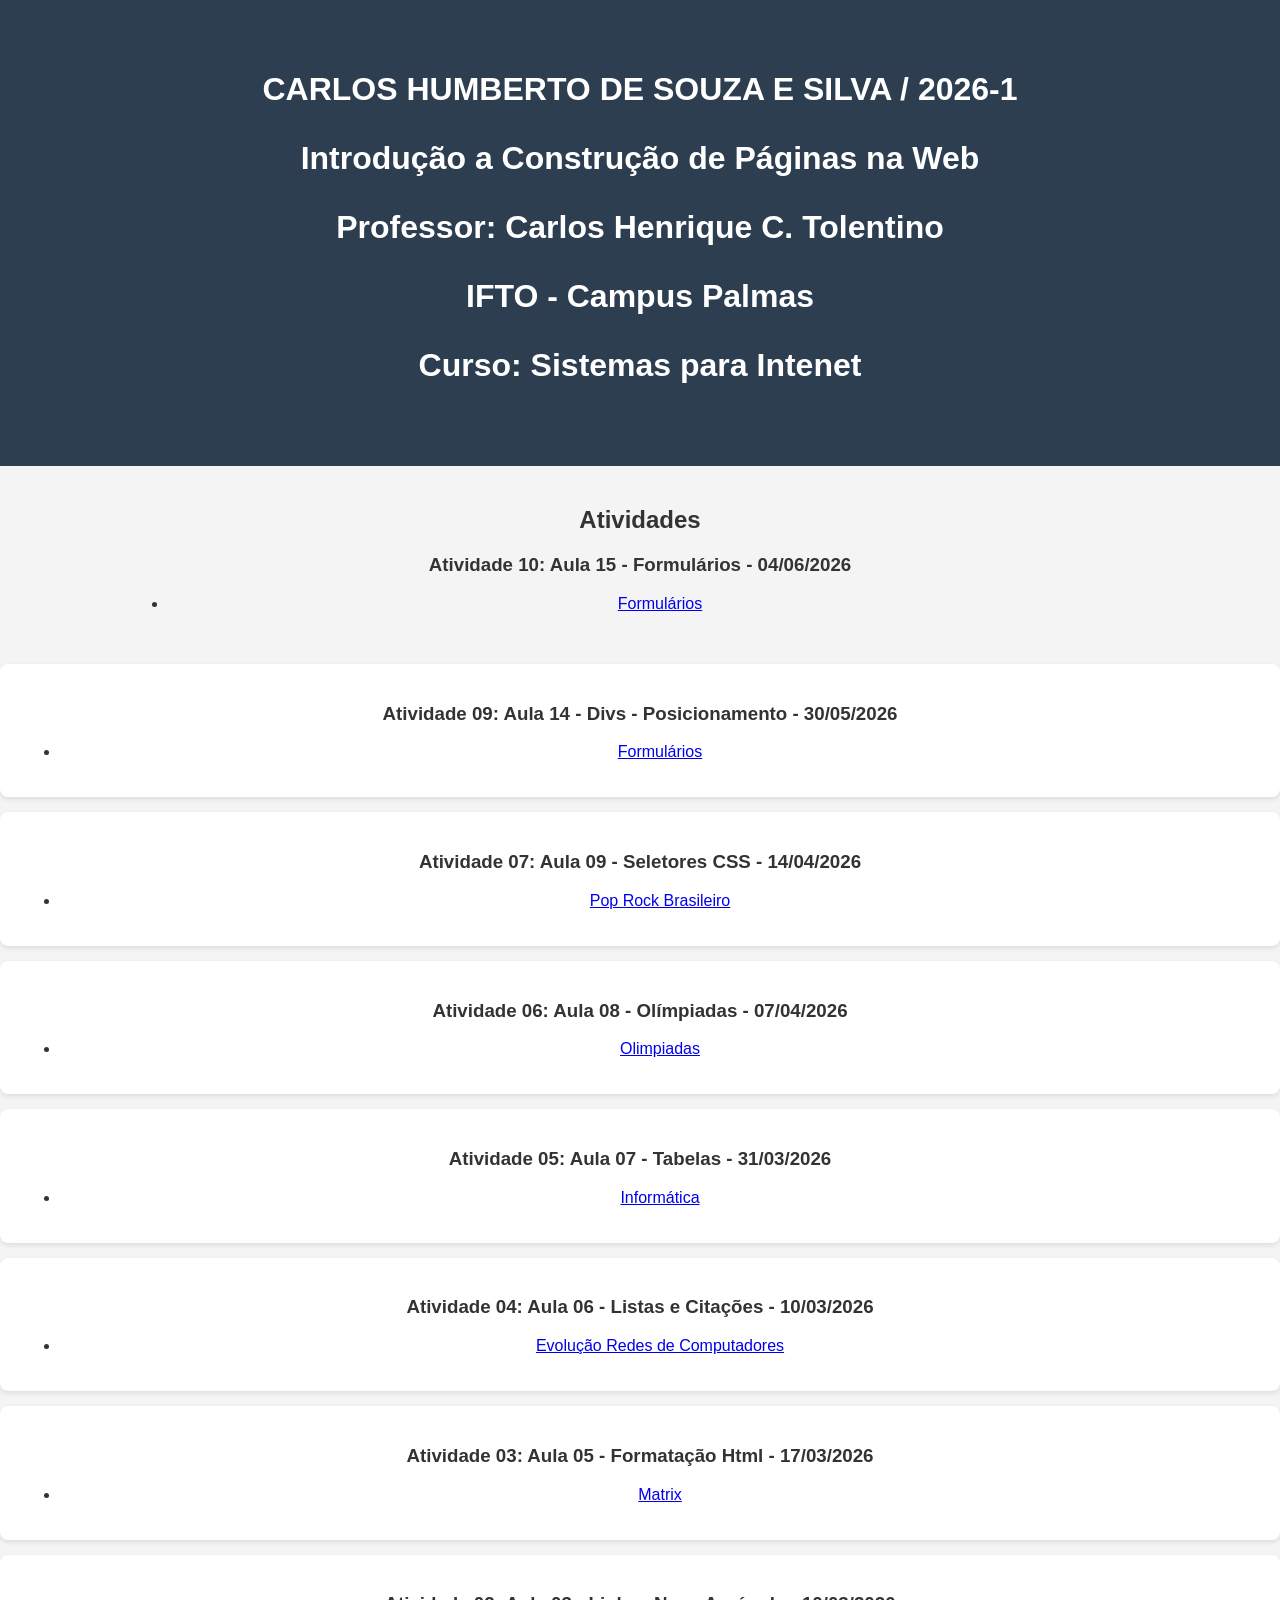
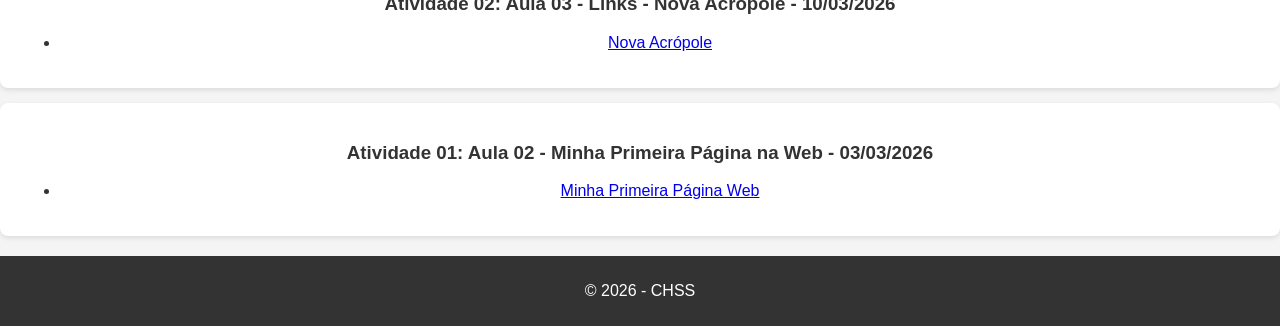
==== index.html @ 4ed6e87a "Fix HTML formatting and structure" ====
<!DOCTYPE html>
<html lang="pt-BR">
<head>
    <meta charset="UTF-8">
    <meta name="viewport" content="width=device-width, initial-scale=1.0">
    <title>Meu Portfólio - CARLOS HUMBERTO DE SOUZA E SILVA</title>
    <style>
        body {
            font-family: Arial, sans-serif;
            margin: 0;
            padding: 0;
            background-color: #f4f4f4;
            color: #333;
            text-align: center;
        }
        header {
            background-color: #2c3e50;
            color: white;
            padding: 50px 20px;
        }
        .container {
            width: 80%;
            margin: auto;
            overflow: hidden;
            padding: 20px;
        }
        .project-card {
            background: white;
            padding: 20px;
            margin: 15px 0;
            border-radius: 8px;
            box-shadow: 0 2px 5px rgba(0,0,0,0.1);
        }
        footer {
            background-color: #333;
            color: white;
            padding: 10px;
            margin-top: 20px;
        }
    </style>
</head>
<body>

    <header>
        <h1>CARLOS HUMBERTO DE SOUZA E SILVA / 2026-1 <h1>
        <p>Introdução a Construção de Páginas na Web </p>
	<p>Professor: Carlos Henrique C. Tolentino </p>
	<p>IFTO - Campus Palmas</p>
	<p>Curso: Sistemas para Intenet</p>
    </header>

    <div class="container">
        
        <h2>Atividades</h2
						  
<div class="project-card">

            <h3>Atividade 10: Aula 15 - Formulários - 04/06/2026 </h3>
<ul>
    		<li><a href="https://chsspmw.github.io/Formularios/index.html"> Formulários </a></li>
	</ul>
		
		</div>

<div class="project-card">

            <h3>Atividade 09: Aula 14 - Divs - Posicionamento - 30/05/2026 </h3>
<ul>
    		<li><a href="https://chsspmw.github.io/Formularios/index.html"> Formulários </a></li>
	</ul>
		
		</div>
						  
        <div class="project-card">

            <h3>Atividade 07: Aula 09 - Seletores CSS - 14/04/2026 </h3>
<ul>
    		<li><a href="https://chsspmw.github.io/Pop_Rock_Brasileiro/index.html"> Pop Rock Brasileiro </a></li>
	</ul>
		
		</div>
		
        <div class="project-card">

            <h3>Atividade 06: Aula 08 - Olímpiadas - 07/04/2026 </h3>
<ul>
    		<li><a href="https://chsspmw.github.io/Olimpiadas/index.html"> Olimpiadas </a></li>
	</ul>
	
        </div>

        <div class="project-card">

            <h3>Atividade 05: Aula 07 - Tabelas - 31/03/2026 </h3>
<ul>
            
 	       <li><a href="https://chsspmw.github.io/Informatica/index.html"> Informática </a></li>

        </ul>

	</div>

	<div class="project-card">

            <h3>Atividade 04: Aula 06 - Listas e Citações - 10/03/2026 </h3>
	
    <ul>
    		<li><a href="https://chsspmw.github.io/Evolucao_Redes/index.html"> Evolução Redes de Computadores </a></li>
		
		</ul>    
	</div>
		
	<div class="project-card">

            <h3>Atividade 03: Aula 05 -  Formatação Html - 17/03/2026 </h3>
     <ul>
    		<li><a href="https://chsspmw.github.io/Matrix/index.html"> Matrix </a></li>
		</ul>    
	</div>

	<div class="project-card">

            <h3>Atividade 02: Aula 03 - Links - Nova Acrópole - 10/03/2026 </h3>
      <ul>
    		<li><a href="https://chsspmw.github.io/Nova_Acropole/index.html"> Nova Acrópole </a></li>
	</ul>   
	</div>  
        	             
        <div class="project-card">

            <h3>Atividade 01: Aula 02 - Minha Primeira Página na Web - 03/03/2026 </h3>
	  <ul>
    		<li><a href="https://chsspmw.github.io/Primeira_Pagina/index.html"> Minha Primeira Página Web </a></li>
	</ul>
        </div>

    </div>

    <footer>
        <p>&copy; 2026 - CHSS</p>
    </footer>

</body>
</html>
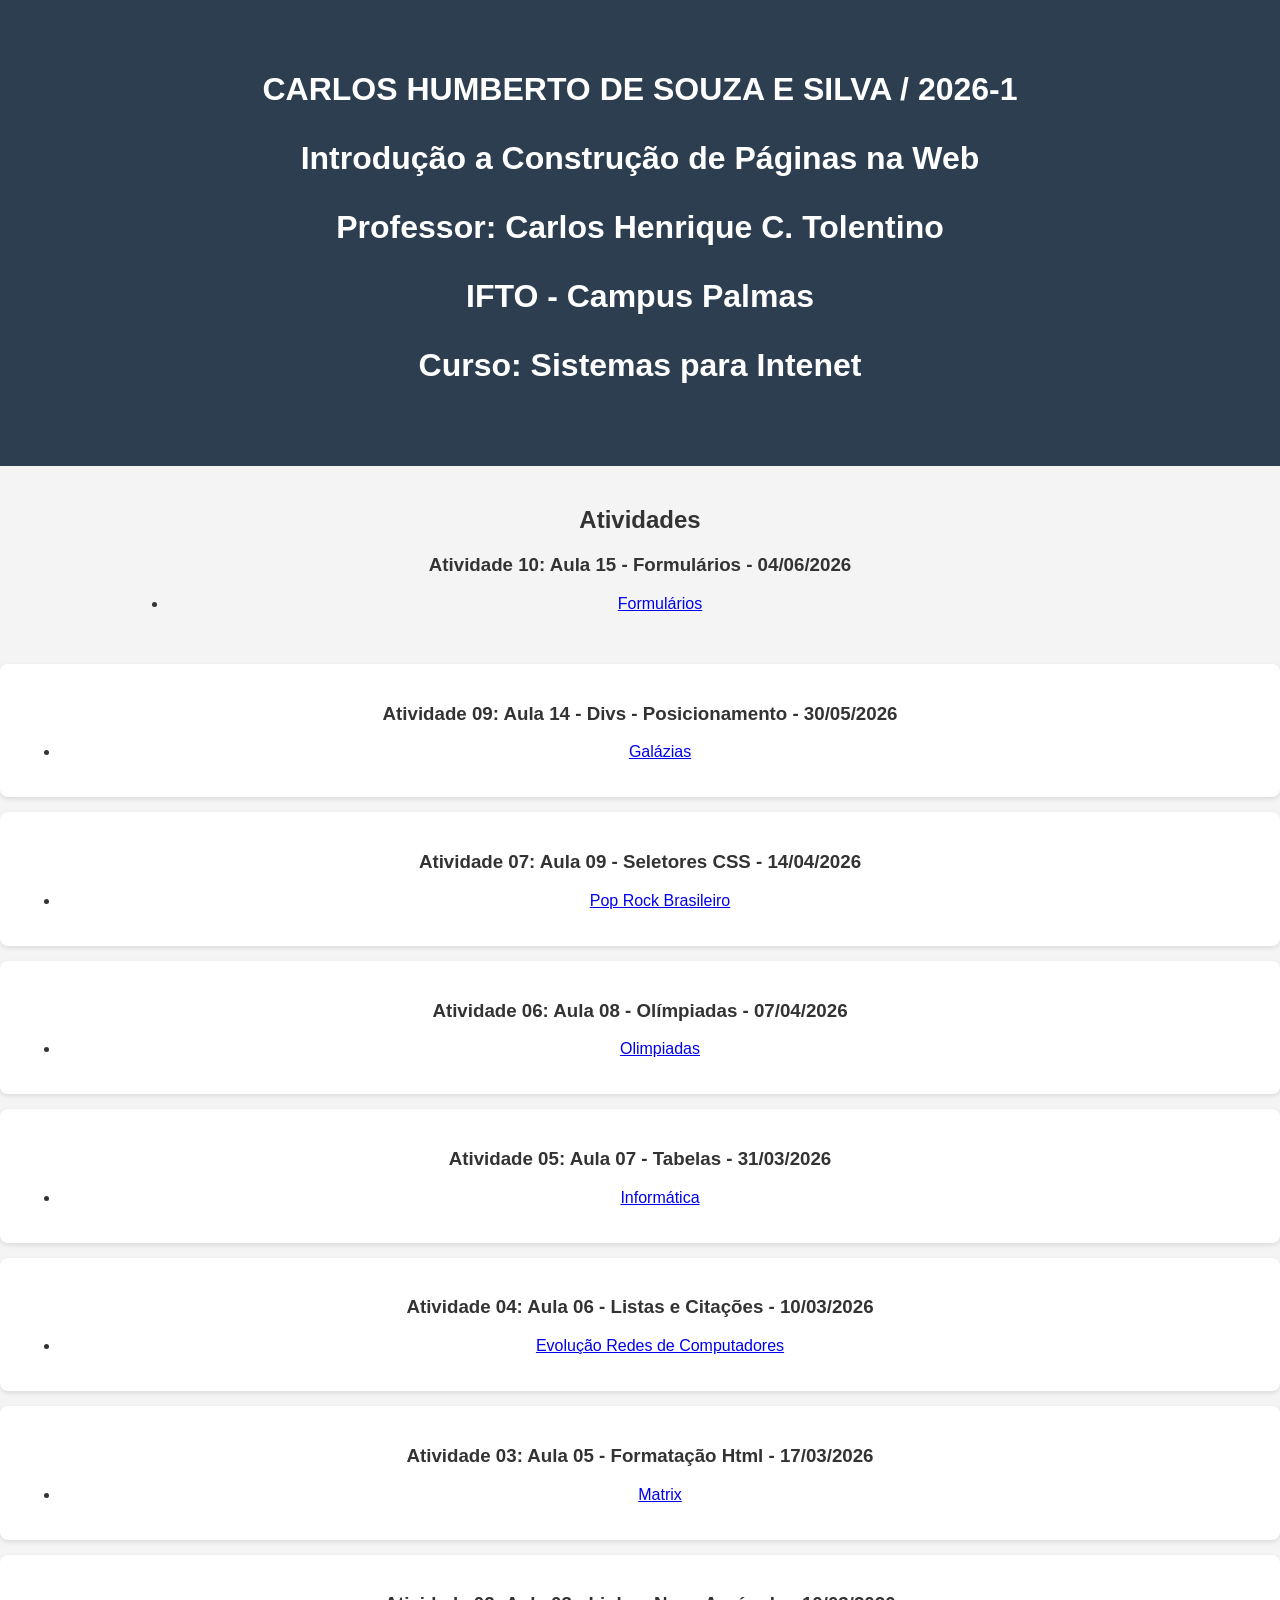
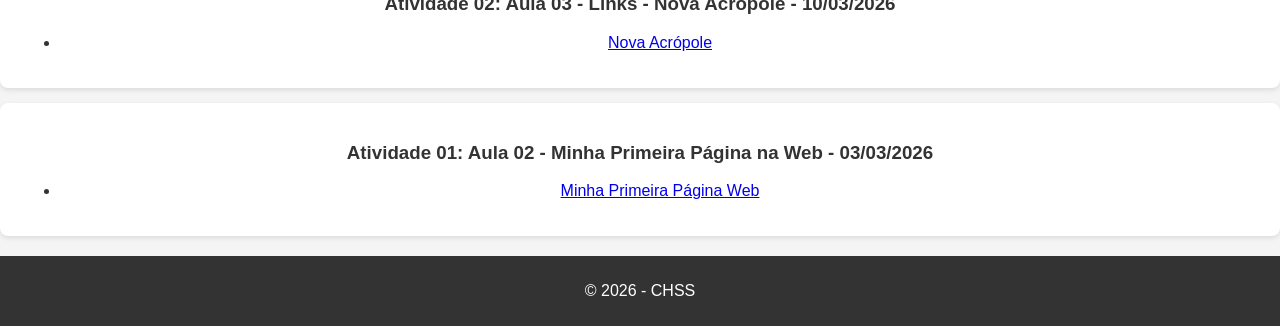
==== commit c7b747ca: "Update index.html" ====
--- a/index.html
+++ b/index.html
@@ -66,7 +66,7 @@
 
             <h3>Atividade 09: Aula 14 - Divs - Posicionamento - 30/05/2026 </h3>
 <ul>
-    		<li><a href="https://chsspmw.github.io/Formularios/index.html"> Formulários </a></li>
+    		<li><a href="https://chsspmw.github.io/Div_Posicionamento/index.html"> Galázias </a></li>
 	</ul>
 		
 		</div>
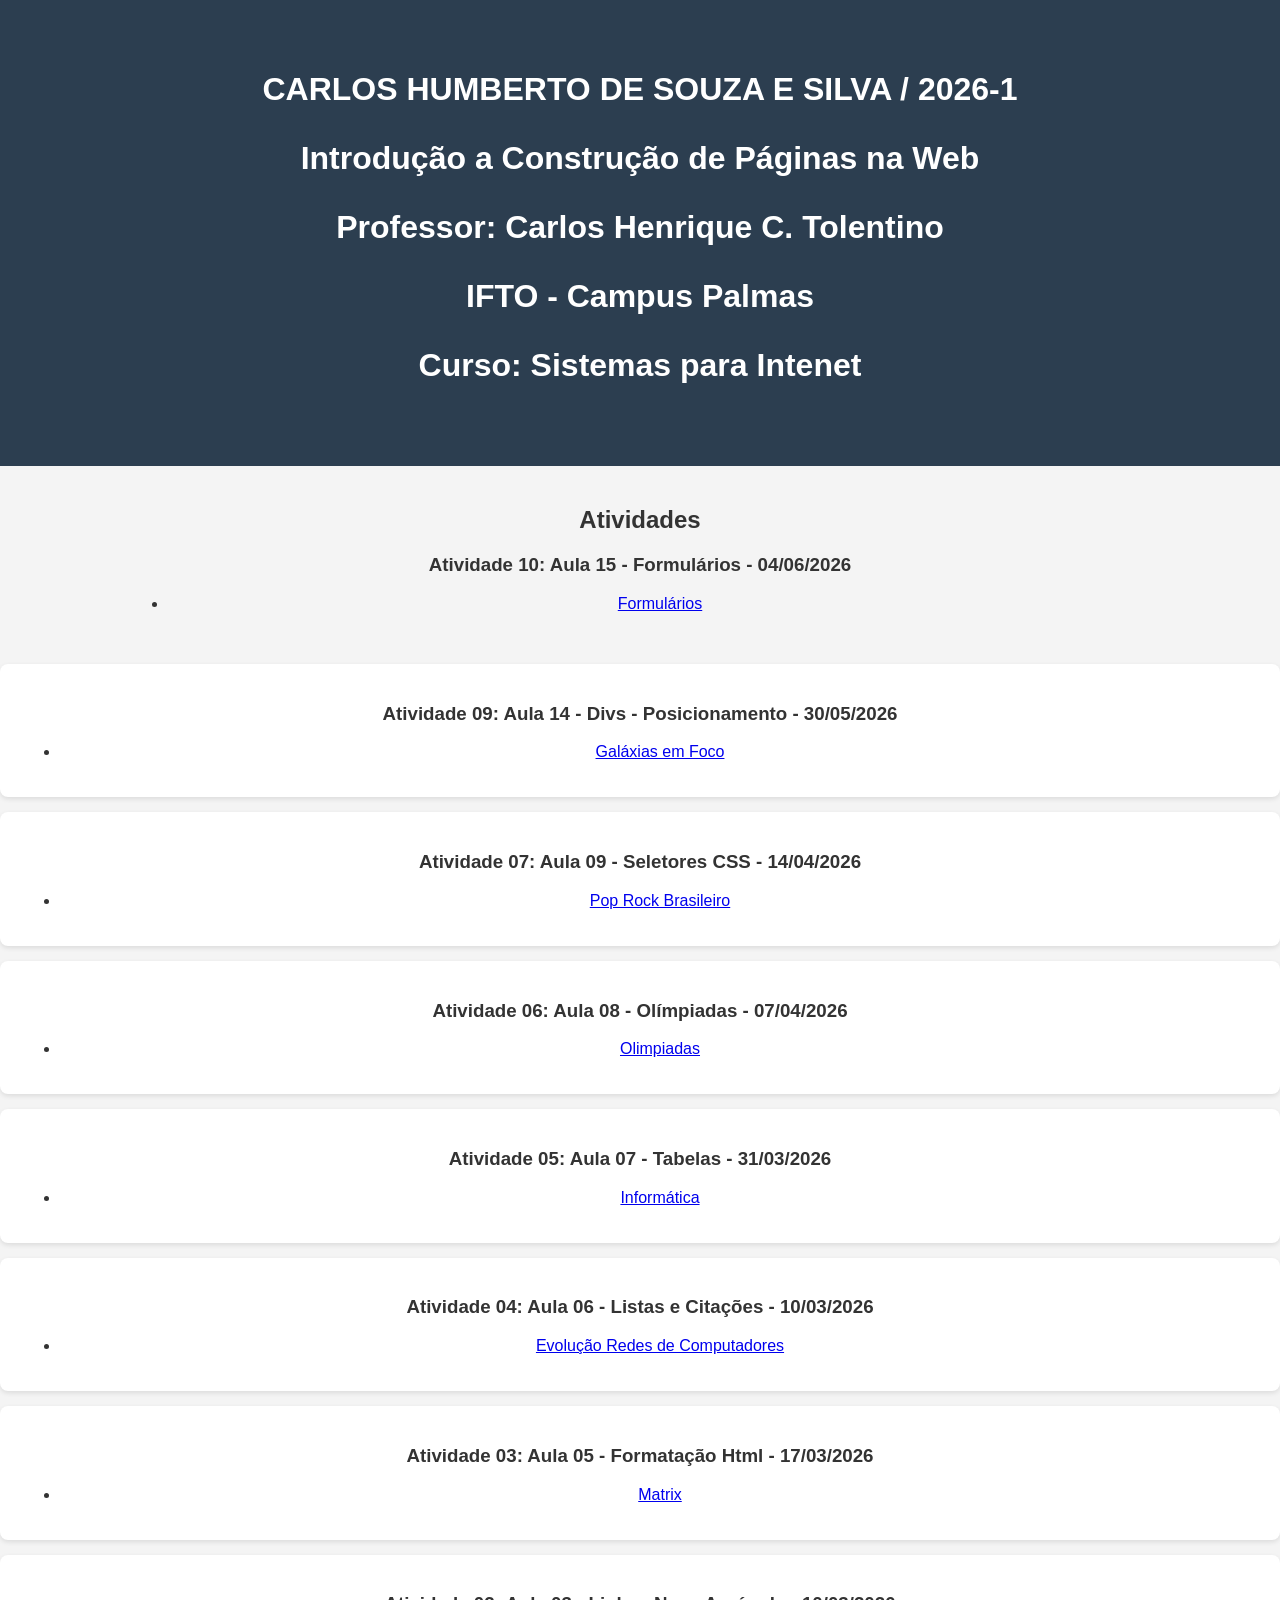
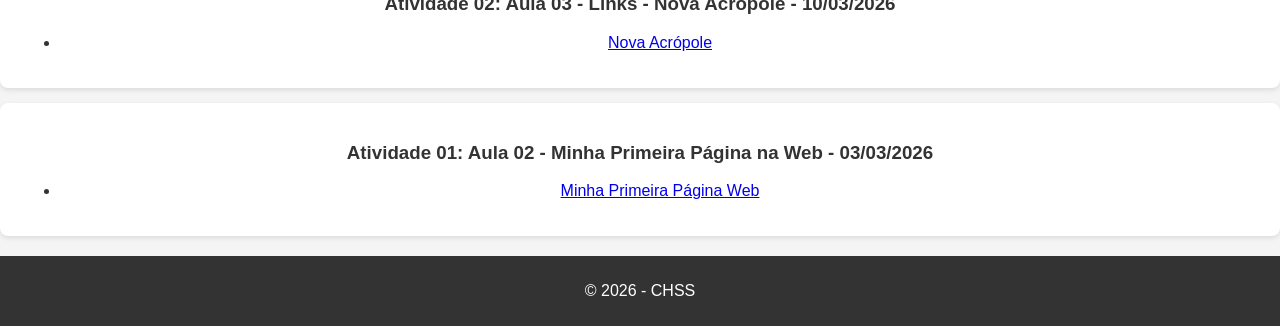
==== commit 6ceeb90b: "Update index.html" ====
--- a/index.html
+++ b/index.html
@@ -66,7 +66,7 @@
 
             <h3>Atividade 09: Aula 14 - Divs - Posicionamento - 30/05/2026 </h3>
 <ul>
-    		<li><a href="https://chsspmw.github.io/Div_Posicionamento/index.html"> Galázias </a></li>
+    		<li><a href="https://chsspmw.github.io/Div_Posicionamento/index.html"> Galáxias em Foco </a></li>
 	</ul>
 		
 		</div>
